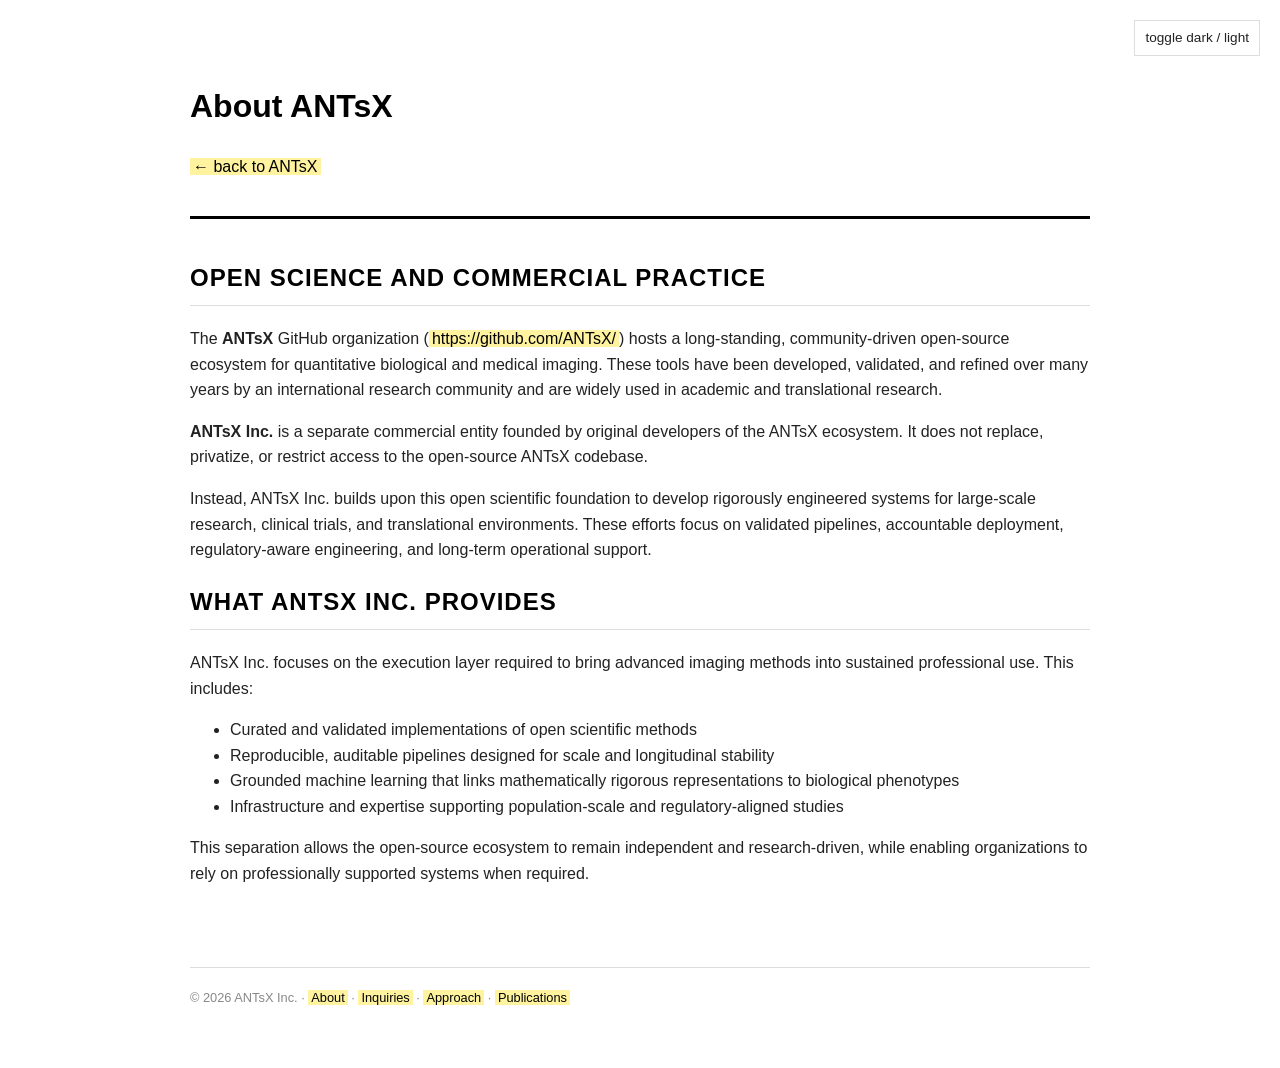
==== about.html @ 1bbc884a "BUG: toggling dark light is now persistent  footer is on all pages  publications are in order" ====
<!DOCTYPE html>
<html lang="en">
<head>
  <meta charset="UTF-8">
  <title>ANTsX | About</title>
  <link rel="stylesheet" href="css/style.css">
</head>

<body>

<script>
  if (localStorage.getItem('theme') === 'dark') {
    document.body.classList.add('dark');
  }
</script>

<div class="toggle" id="theme-toggle">
  toggle dark / light
</div>

<header>
  <h1>About ANTsX</h1>
  <p><a href="index.html">← back to ANTsX</a></p>
</header>

<section>
  <h2>Open Science and Commercial Practice</h2>

  <p>
    The <strong>ANTsX</strong> GitHub organization
    (<a href="https://github.com/ANTsX/" target="_blank" rel="noopener">https://github.com/ANTsX/</a>)
    hosts a long-standing, community-driven open-source ecosystem for quantitative biological and medical imaging.
    These tools have been developed, validated, and refined over many years by an international research community
    and are widely used in academic and translational research.
  </p>

  <p>
    <strong>ANTsX Inc.</strong> is a separate commercial entity founded by original developers of the ANTsX ecosystem.
    It does not replace, privatize, or restrict access to the open-source ANTsX codebase.
  </p>

  <p>
    Instead, ANTsX Inc. builds upon this open scientific foundation to develop rigorously engineered systems for
    large-scale research, clinical trials, and translational environments. These efforts focus on validated
    pipelines, accountable deployment, regulatory-aware engineering, and long-term operational support.
  </p>
</section>

<section>
  <h2>What ANTsX Inc. Provides</h2>

  <p>
    ANTsX Inc. focuses on the execution layer required to bring advanced imaging methods into sustained professional use.
    This includes:
  </p>

  <ul>
    <li>Curated and validated implementations of open scientific methods</li>
    <li>Reproducible, auditable pipelines designed for scale and longitudinal stability</li>
    <li>Grounded machine learning that links mathematically rigorous representations to biological phenotypes</li>
    <li>Infrastructure and expertise supporting population-scale and regulatory-aligned studies</li>
  </ul>

  <p>
    This separation allows the open-source ecosystem to remain independent and research-driven, while enabling
    organizations to rely on professionally supported systems when required.
  </p>
</section>

<footer>
  © 2026 ANTsX Inc. ·
  <a href="about.html">About</a> ·
  <a href="contact.html">Inquiries</a> ·
  <a href="long.html">Approach</a> ·
  <a href="publications.html">Publications</a>
</footer>

<script>
  document.addEventListener('DOMContentLoaded', () => {
    const themeBtn = document.getElementById('theme-toggle');
    if (themeBtn) {
      themeBtn.addEventListener('click', () => {
        document.body.classList.toggle('dark');
        const isDark = document.body.classList.contains('dark');
        localStorage.setItem('theme', isDark ? 'dark' : 'light');
      });
    }
  });
</script>

</body>
</html>
---- css/style.css ----
/* ---------- Theme Variables ---------- */

:root {
  --bg: #ffffff;
  --text: #222;
  --heading: #000;
  --link-bg: #fff3a0;  /* warm yellow highlight */
  --link-text: #000;   /* ink on yellow */
  --border: #ddd;
  --dim-text: #666;    /* For non-highlighted trigger text */
}

body.dark {
  --bg: #000000;
  --text: #e6e6e6;
  --heading: #ffffff;
  --link-bg: #3b1c5a;  /* deep purple highlight */
  --link-text: #f5e663; /* warm yellow ink */
  --border: #333;
  --dim-text: #aaa;
}

/* ---------- Base Layout ---------- */

body {
  font-family: "Helvetica Neue", Helvetica, Arial, sans-serif;
  background: var(--bg);
  color: var(--text);
  max-width: 900px;
  margin: 0 auto;
  padding: 60px 20px;
  line-height: 1.6;
  transition: background 0.3s, color 0.3s;
}

h1, h2 {
  color: var(--heading);
}

h2 {
  text-transform: uppercase;
  letter-spacing: 1px;
  border-bottom: 1px solid var(--border);
  padding-bottom: 8px;
}

header {
  border-bottom: 3px solid var(--heading);
  padding-bottom: 20px;
  margin-bottom: 40px;
}

footer {
  border-top: 1px solid var(--border);
  margin-top: 80px;
  padding-top: 20px;
  font-size: 0.8rem;
  color: #888;
}

/* ---------- Links ---------- */

a {
  color: var(--link-text);
  background: var(--link-bg);
  padding: 0 3px;
  text-decoration: none;
  cursor: pointer;
}

a:hover {
  opacity: 0.85;
}

/* ---------- Utility ---------- */

.toggle {
  position: fixed;
  top: 20px;
  right: 20px;
  font-size: 0.85rem;
  cursor: pointer;
  border: 1px solid var(--border);
  padding: 6px 10px;
  background: var(--bg);
  color: var(--text);
  z-index: 100;
}

/* ---------- Interactive Manifesto (Index Page) ---------- */

.manifesto-container {
  max-width: 800px;
  margin-top: 40px;
}

.thought-block {
  margin-bottom: 2.5rem;
  border-left: 3px solid transparent;
  padding-left: 0;
  transition: border-left-color 0.3s, padding-left 0.3s;
}

.thought-block.active {
  border-left-color: var(--heading);
  padding-left: 20px;
}

/* The clickable main sentence */
.sentence-trigger {
  font-size: 1.5rem;
  font-weight: 300; /* Light Helvetica weight */
  cursor: pointer;
  line-height: 1.4;
  color: var(--text);
}

.sentence-trigger:hover {
  color: var(--heading);
}

/* The specific highlighted link within the sentence */
.sentence-trigger a {
  position: relative;
  z-index: 10;
  font-weight: 400; /* Slightly bolder than the sentence text */
  background: var(--link-bg); /* Ensure it keeps your yellow/purple highlight */
}

/* The [+] icon */
.toggle-icon {
  font-size: 0.9rem;
  color: var(--dim-text);
  margin-left: 10px;
  vertical-align: middle;
  opacity: 0.5;
  font-family: monospace;
}

/* The hidden detailed paragraph */
.expansion-content {
  max-height: 0;
  overflow: hidden;
  opacity: 0;
  transition: max-height 0.5s cubic-bezier(0.25, 1, 0.5, 1), opacity 0.5s, margin-top 0.3s;
  font-size: 1rem;
  color: var(--text);
  line-height: 1.6;
}

.thought-block.active .expansion-content {
  max-height: 500px; /* High enough to fit content */
  opacity: 1;
  margin-top: 1.5rem;
}

.deep-link {
  margin-top: 1rem;
  font-size: 0.9rem;
  font-weight: bold;
}
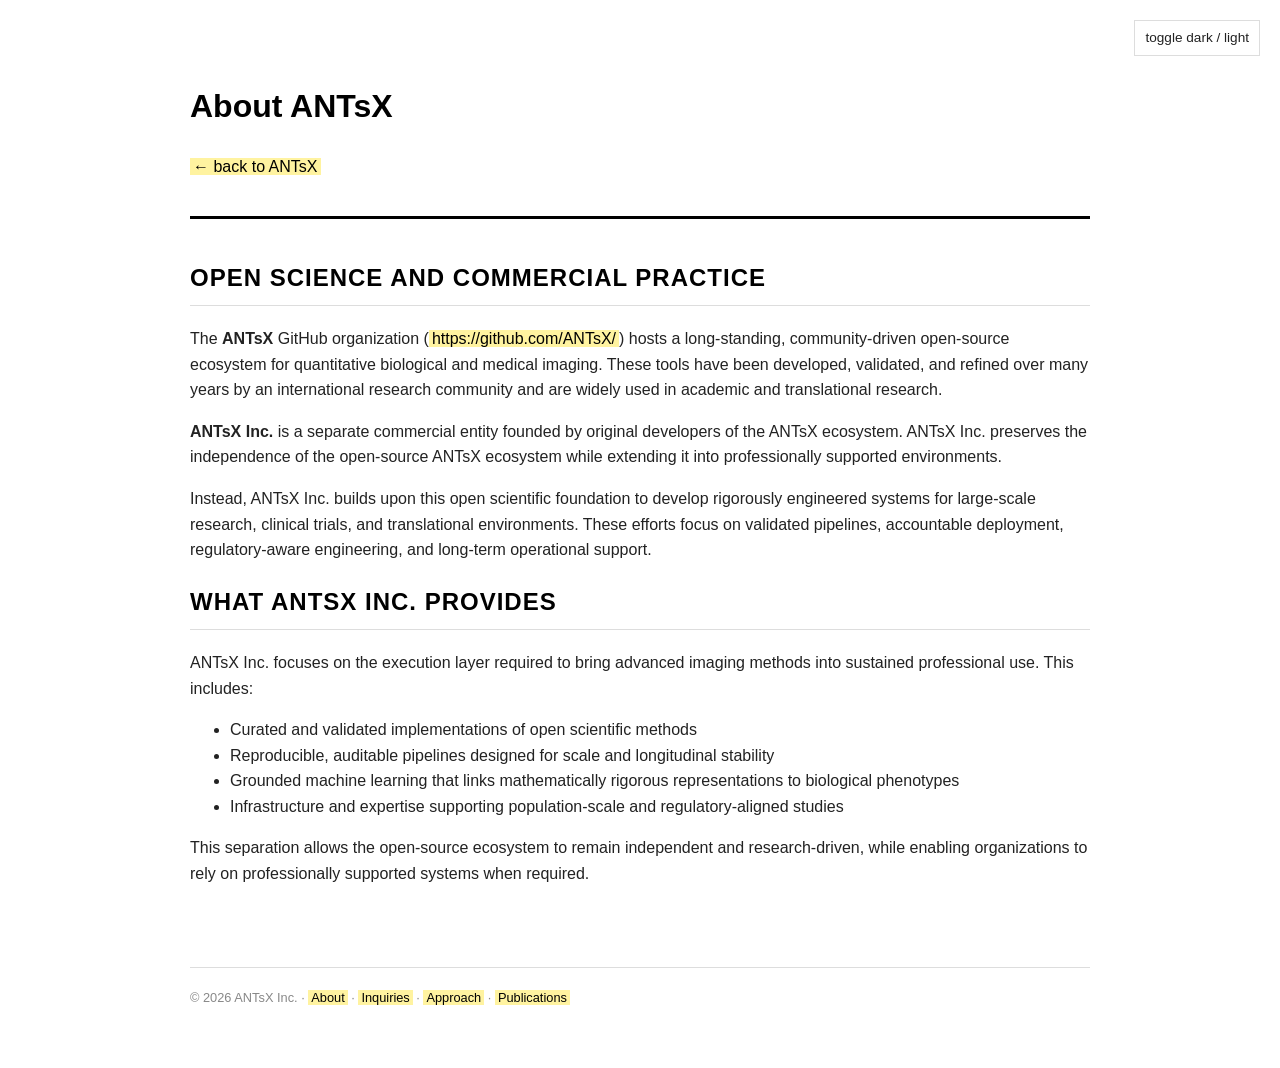
==== commit f0f817fc: "WIP: messaging refactoring" ====
--- a/about.html
+++ b/about.html
@@ -36,7 +36,7 @@
 
   <p>
     <strong>ANTsX Inc.</strong> is a separate commercial entity founded by original developers of the ANTsX ecosystem.
-    It does not replace, privatize, or restrict access to the open-source ANTsX codebase.
+    ANTsX Inc. preserves the independence of the open-source ANTsX ecosystem while extending it into professionally supported environments.
   </p>
 
   <p>
--- a/css/style.css
+++ b/css/style.css
@@ -158,4 +158,52 @@
   margin-top: 1rem;
   font-size: 0.9rem;
   font-weight: bold;
-}+}
+
+
+/* ---------- Citation Tooltips ---------- */
+
+.cite {
+  position: relative;
+  cursor: help;
+  font-weight: bold;
+}
+
+.cite::after {
+  content: attr(data-title);
+  position: absolute;
+  bottom: 130%;
+  left: 50%;
+  transform: translateX(-50%);
+  white-space: nowrap;
+
+  background: var(--heading);
+  color: var(--bg);
+  padding: 6px 10px;
+  font-size: 0.75rem;
+  border-radius: 4px;
+
+  opacity: 0;
+  pointer-events: none;
+  transition: opacity 0.2s ease;
+  z-index: 1000;
+}
+
+.cite::before {
+  content: "";
+  position: absolute;
+  bottom: 120%;
+  left: 50%;
+  transform: translateX(-50%);
+  border-width: 6px;
+  border-style: solid;
+  border-color: var(--heading) transparent transparent transparent;
+
+  opacity: 0;
+  transition: opacity 0.2s ease;
+}
+
+.cite:hover::after,
+.cite:hover::before {
+  opacity: 1;
+}
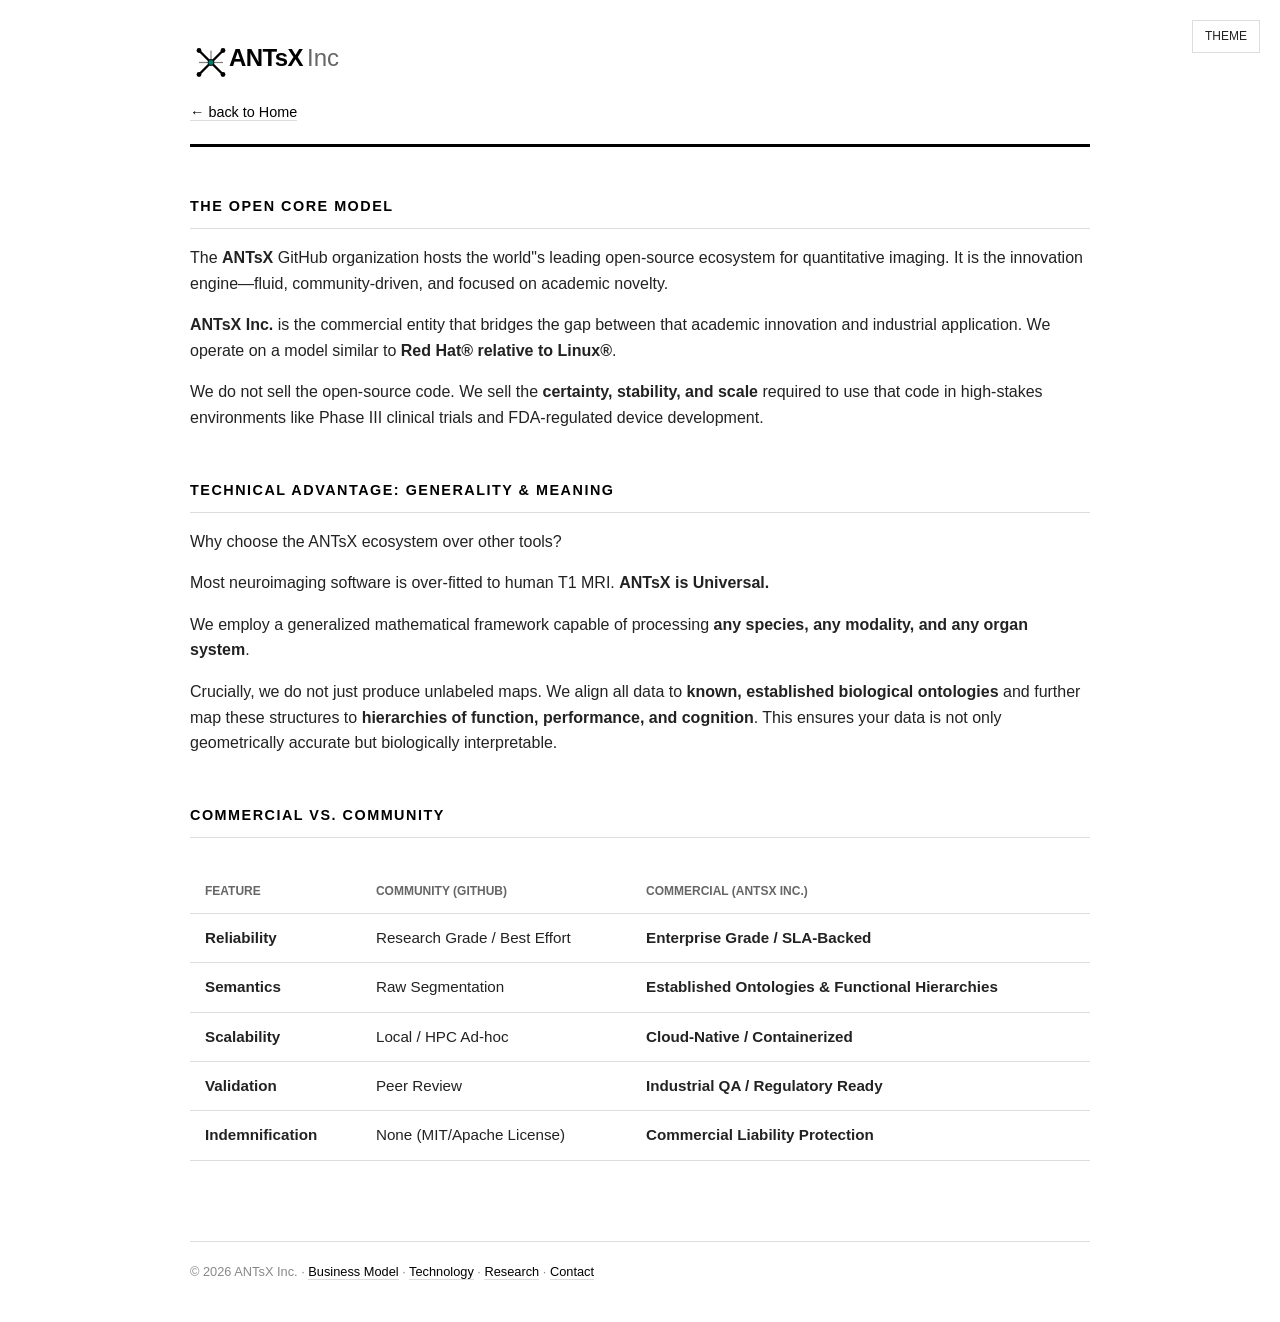
==== commit c7179185: "WIP: new pitch" ====
--- a/about.html
+++ b/about.html
@@ -1,91 +1,134 @@
 <!DOCTYPE html>
 <html lang="en">
 <head>
-  <meta charset="UTF-8">
-  <title>ANTsX | About</title>
-  <link rel="stylesheet" href="css/style.css">
+ <meta charset="UTF-8">
+ <title>ANTsX | Business Model</title>
+ <link rel="stylesheet" href="css/style.css">
 </head>
 
 <body>
 
 <script>
-  if (localStorage.getItem('theme') === 'dark') {
-    document.body.classList.add('dark');
-  }
+ if (localStorage.getItem("theme") === "dark") {
+  document.body.classList.add("dark");
+ }
 </script>
 
 <div class="toggle" id="theme-toggle">
-  toggle dark / light
+ theme
 </div>
 
 <header>
-  <h1>About ANTsX</h1>
-  <p><a href="index.html">← back to ANTsX</a></p>
+ <div class="logo-container" style="width: 150px;">
+  <img id="logo-img" src="images/logo_light.svg" alt="ANTsX Inc." />
+ </div>
+ <p><a href="index.html">← back to Home</a></p>
 </header>
 
 <section>
-  <h2>Open Science and Commercial Practice</h2>
+ <h2>The Open Core Model</h2>
 
-  <p>
-    The <strong>ANTsX</strong> GitHub organization
-    (<a href="https://github.com/ANTsX/" target="_blank" rel="noopener">https://github.com/ANTsX/</a>)
-    hosts a long-standing, community-driven open-source ecosystem for quantitative biological and medical imaging.
-    These tools have been developed, validated, and refined over many years by an international research community
-    and are widely used in academic and translational research.
-  </p>
+ <p>
+  The <strong>ANTsX</strong> GitHub organization hosts the world"s leading open-source ecosystem for quantitative imaging. It is the innovation engine—fluid, community-driven, and focused on academic novelty.
+ </p>
 
-  <p>
-    <strong>ANTsX Inc.</strong> is a separate commercial entity founded by original developers of the ANTsX ecosystem.
-    ANTsX Inc. preserves the independence of the open-source ANTsX ecosystem while extending it into professionally supported environments.
-  </p>
+ <p>
+  <strong>ANTsX Inc.</strong> is the commercial entity that bridges the gap between that academic innovation and industrial application. We operate on a model similar to <strong>Red Hat® relative to Linux®</strong>.
+ </p>
 
-  <p>
-    Instead, ANTsX Inc. builds upon this open scientific foundation to develop rigorously engineered systems for
-    large-scale research, clinical trials, and translational environments. These efforts focus on validated
-    pipelines, accountable deployment, regulatory-aware engineering, and long-term operational support.
-  </p>
+ <p>
+  We do not sell the open-source code. We sell the <strong>certainty, stability, and scale</strong> required to use that code in high-stakes environments like Phase III clinical trials and FDA-regulated device development.
+ </p>
 </section>
 
 <section>
-  <h2>What ANTsX Inc. Provides</h2>
+ <h2>Technical Advantage: Generality & Meaning</h2>
+ <p>
+  Why choose the ANTsX ecosystem over other tools?
+ </p>
+ <p>
+  Most neuroimaging software is over-fitted to human T1 MRI. <strong>ANTsX is Universal.</strong>
+ </p>
+ <p>
+  We employ a generalized mathematical framework capable of processing <strong>any species, any modality, and any organ system</strong>. 
+ </p>
+ <p>
+  Crucially, we do not just produce unlabeled maps. We align all data to <strong>known, established biological ontologies</strong> and further map these structures to <strong>hierarchies of function, performance, and cognition</strong>. This ensures your data is not only geometrically accurate but biologically interpretable.
+ </p>
+</section>
 
-  <p>
-    ANTsX Inc. focuses on the execution layer required to bring advanced imaging methods into sustained professional use.
-    This includes:
-  </p>
-
-  <ul>
-    <li>Curated and validated implementations of open scientific methods</li>
-    <li>Reproducible, auditable pipelines designed for scale and longitudinal stability</li>
-    <li>Grounded machine learning that links mathematically rigorous representations to biological phenotypes</li>
-    <li>Infrastructure and expertise supporting population-scale and regulatory-aligned studies</li>
-  </ul>
-
-  <p>
-    This separation allows the open-source ecosystem to remain independent and research-driven, while enabling
-    organizations to rely on professionally supported systems when required.
-  </p>
+<section>
+ <h2>Commercial vs. Community</h2>
+ <table class="comparison-table">
+  <thead>
+   <tr>
+    <th>Feature</th>
+    <th>Community (GitHub)</th>
+    <th>Commercial (ANTsX Inc.)</th>
+   </tr>
+  </thead>
+  <tbody>
+   <tr>
+    <td><strong>Reliability</strong></td>
+    <td>Research Grade / Best Effort</td>
+    <td><strong>Enterprise Grade / SLA-Backed</strong></td>
+   </tr>
+   <tr>
+    <td><strong>Semantics</strong></td>
+    <td>Raw Segmentation</td>
+    <td><strong>Established Ontologies & Functional Hierarchies</strong></td>
+   </tr>
+   <tr>
+    <td><strong>Scalability</strong></td>
+    <td>Local / HPC Ad-hoc</td>
+    <td><strong>Cloud-Native / Containerized</strong></td>
+   </tr>
+   <tr>
+    <td><strong>Validation</strong></td>
+    <td>Peer Review</td>
+    <td><strong>Industrial QA / Regulatory Ready</strong></td>
+   </tr>
+   <tr>
+    <td><strong>Indemnification</strong></td>
+    <td>None (MIT/Apache License)</td>
+    <td><strong>Commercial Liability Protection</strong></td>
+   </tr>
+  </tbody>
+ </table>
 </section>
 
 <footer>
-  © 2026 ANTsX Inc. ·
-  <a href="about.html">About</a> ·
-  <a href="contact.html">Inquiries</a> ·
-  <a href="long.html">Approach</a> ·
-  <a href="publications.html">Publications</a>
+ © 2026 ANTsX Inc. ·
+ <a href="about.html">Business Model</a> ·
+ <a href="long.html">Technology</a> ·
+ <a href="publications.html">Research</a> ·
+ <a href="contact.html">Contact</a>
 </footer>
 
 <script>
-  document.addEventListener('DOMContentLoaded', () => {
-    const themeBtn = document.getElementById('theme-toggle');
-    if (themeBtn) {
-      themeBtn.addEventListener('click', () => {
-        document.body.classList.toggle('dark');
-        const isDark = document.body.classList.contains('dark');
-        localStorage.setItem('theme', isDark ? 'dark' : 'light');
-      });
-    }
-  });
+ document.addEventListener("DOMContentLoaded", () => {
+  const themeBtn = document.getElementById("theme-toggle");
+  const logoImg = document.getElementById("logo-img");
+
+  const updateLogo = (isDark) => {
+   if (logoImg) {
+    logoImg.src = isDark ? "images/logo_dark.svg" : "images/logo_light.svg";
+   }
+  };
+
+  if (document.body.classList.contains("dark")) {
+   updateLogo(true);
+  }
+
+  if (themeBtn) {
+   themeBtn.addEventListener("click", () => {
+    document.body.classList.toggle("dark");
+    const isDark = document.body.classList.contains("dark");
+    localStorage.setItem("theme", isDark ? "dark" : "light");
+    updateLogo(isDark);
+   });
+  }
+ });
 </script>
 
 </body>
--- a/css/style.css
+++ b/css/style.css
@@ -4,18 +4,18 @@
   --bg: #ffffff;
   --text: #222;
   --heading: #000;
-  --link-bg: #fff3a0;  /* warm yellow highlight */
-  --link-text: #000;   /* ink on yellow */
+  --link-bg: #fff3a0; /* warm yellow highlight */
+  --link-text: #000; /* ink on yellow */
   --border: #ddd;
-  --dim-text: #666;    /* For non-highlighted trigger text */
+  --dim-text: #666;  /* For non-highlighted trigger text */
 }
 
 body.dark {
-  --bg: #000000;
+  --bg: #0b0b0b;
   --text: #e6e6e6;
   --heading: #ffffff;
-  --link-bg: #3b1c5a;  /* deep purple highlight */
-  --link-text: #f5e663; /* warm yellow ink */
+  --link-bg: #4a2875; /* deep purple highlight */
+  --link-text: #fff; 
   --border: #333;
   --dim-text: #aaa;
 }
@@ -28,26 +28,50 @@
   color: var(--text);
   max-width: 900px;
   margin: 0 auto;
-  padding: 60px 20px;
+  padding: 40px 20px;
   line-height: 1.6;
   transition: background 0.3s, color 0.3s;
 }
 
-h1, h2 {
+h1, h2, h3 {
   color: var(--heading);
 }
 
 h2 {
   text-transform: uppercase;
-  letter-spacing: 1px;
+  font-size: 0.9rem;
+  letter-spacing: 1.5px;
   border-bottom: 1px solid var(--border);
-  padding-bottom: 8px;
-}
+  padding-bottom: 10px;
+  margin-top: 3rem;
+}
+
+/* ---------- Header & Logo ---------- */
 
 header {
   border-bottom: 3px solid var(--heading);
   padding-bottom: 20px;
   margin-bottom: 40px;
+  display: flex;
+  flex-direction: column;
+  align-items: flex-start;
+}
+
+.logo-container {
+  width: 200px;
+  margin-bottom: 1rem;
+}
+
+.logo-container img {
+  width: 100%;
+  height: auto;
+  display: block;
+}
+
+header p {
+  margin: 0;
+  font-size: 0.9rem;
+  color: var(--text);
 }
 
 footer {
@@ -61,15 +85,16 @@
 /* ---------- Links ---------- */
 
 a {
+  color: var(--heading);
+  text-decoration: none;
+  border-bottom: 1px solid var(--border);
+  transition: background 0.2s;
+}
+
+a:hover {
+  background: var(--link-bg);
   color: var(--link-text);
-  background: var(--link-bg);
-  padding: 0 3px;
-  text-decoration: none;
-  cursor: pointer;
-}
-
-a:hover {
-  opacity: 0.85;
+  border-bottom: none;
 }
 
 /* ---------- Utility ---------- */
@@ -78,10 +103,11 @@
   position: fixed;
   top: 20px;
   right: 20px;
-  font-size: 0.85rem;
+  font-size: 0.75rem;
+  text-transform: uppercase;
   cursor: pointer;
   border: 1px solid var(--border);
-  padding: 6px 10px;
+  padding: 6px 12px;
   background: var(--bg);
   color: var(--text);
   z-index: 100;
@@ -97,39 +123,33 @@
 .thought-block {
   margin-bottom: 2.5rem;
   border-left: 3px solid transparent;
-  padding-left: 0;
-  transition: border-left-color 0.3s, padding-left 0.3s;
+  padding-left: 15px;
+  transition: border-left-color 0.3s;
+}
+
+.thought-block:hover {
+  border-left-color: var(--border);
 }
 
 .thought-block.active {
   border-left-color: var(--heading);
-  padding-left: 20px;
-}
-
-/* The clickable main sentence */
+}
+
 .sentence-trigger {
-  font-size: 1.5rem;
-  font-weight: 300; /* Light Helvetica weight */
+  font-size: 1.6rem;
+  font-weight: 300; 
   cursor: pointer;
-  line-height: 1.4;
-  color: var(--text);
-}
-
-.sentence-trigger:hover {
-  color: var(--heading);
-}
-
-/* The specific highlighted link within the sentence */
-.sentence-trigger a {
-  position: relative;
-  z-index: 10;
-  font-weight: 400; /* Slightly bolder than the sentence text */
-  background: var(--link-bg); /* Ensure it keeps your yellow/purple highlight */
-}
-
-/* The [+] icon */
+  line-height: 1.3;
+  color: var(--text);
+}
+
+.sentence-trigger strong {
+  font-weight: 600;
+  border-bottom: 2px solid var(--link-bg);
+}
+
 .toggle-icon {
-  font-size: 0.9rem;
+  font-size: 1rem;
   color: var(--dim-text);
   margin-left: 10px;
   vertical-align: middle;
@@ -137,19 +157,18 @@
   font-family: monospace;
 }
 
-/* The hidden detailed paragraph */
 .expansion-content {
   max-height: 0;
   overflow: hidden;
   opacity: 0;
-  transition: max-height 0.5s cubic-bezier(0.25, 1, 0.5, 1), opacity 0.5s, margin-top 0.3s;
-  font-size: 1rem;
-  color: var(--text);
-  line-height: 1.6;
+  transition: all 0.4s ease;
+  font-size: 1.05rem;
+  color: var(--text);
+  line-height: 1.7;
 }
 
 .thought-block.active .expansion-content {
-  max-height: 500px; /* High enough to fit content */
+  max-height: 600px; 
   opacity: 1;
   margin-top: 1.5rem;
 }
@@ -158,52 +177,27 @@
   margin-top: 1rem;
   font-size: 0.9rem;
   font-weight: bold;
-}
-
-
-/* ---------- Citation Tooltips ---------- */
-
-.cite {
-  position: relative;
-  cursor: help;
-  font-weight: bold;
-}
-
-.cite::after {
-  content: attr(data-title);
-  position: absolute;
-  bottom: 130%;
-  left: 50%;
-  transform: translateX(-50%);
-  white-space: nowrap;
-
-  background: var(--heading);
-  color: var(--bg);
-  padding: 6px 10px;
+  text-transform: uppercase;
+  letter-spacing: 0.5px;
+}
+
+/* ---------- Comparison Table (About Page) ---------- */
+
+.comparison-table {
+  width: 100%;
+  border-collapse: collapse;
+  margin: 2rem 0;
+  font-size: 0.95rem;
+}
+
+.comparison-table th, .comparison-table td {
+  border-bottom: 1px solid var(--border);
+  padding: 12px 15px;
+  text-align: left;
+}
+
+.comparison-table th {
+  text-transform: uppercase;
   font-size: 0.75rem;
-  border-radius: 4px;
-
-  opacity: 0;
-  pointer-events: none;
-  transition: opacity 0.2s ease;
-  z-index: 1000;
-}
-
-.cite::before {
-  content: "";
-  position: absolute;
-  bottom: 120%;
-  left: 50%;
-  transform: translateX(-50%);
-  border-width: 6px;
-  border-style: solid;
-  border-color: var(--heading) transparent transparent transparent;
-
-  opacity: 0;
-  transition: opacity 0.2s ease;
-}
-
-.cite:hover::after,
-.cite:hover::before {
-  opacity: 1;
-}
+  color: var(--dim-text);
+}
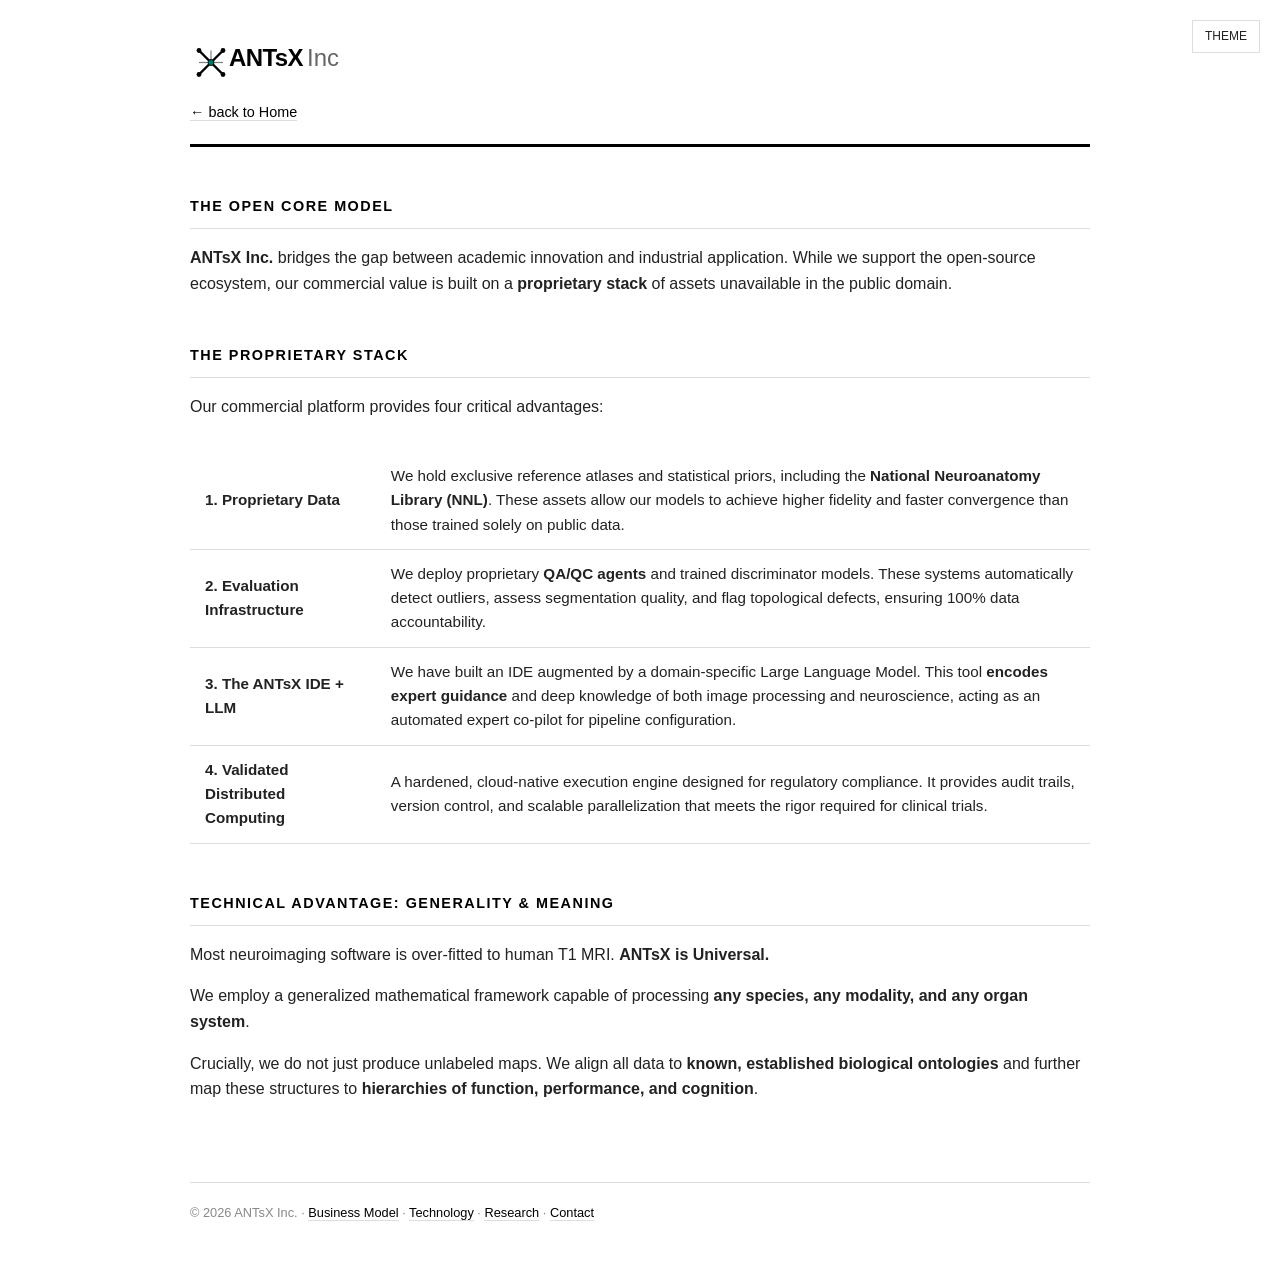
==== commit 978f3df8: "WIP: update messaging again" ====
--- a/about.html
+++ b/about.html
@@ -2,7 +2,7 @@
 <html lang="en">
 <head>
  <meta charset="UTF-8">
- <title>ANTsX | Business Model</title>
+ <title>ANTsX | Commercial Assets</title>
  <link rel="stylesheet" href="css/style.css">
 </head>
 
@@ -27,25 +27,47 @@
 
 <section>
  <h2>The Open Core Model</h2>
+ <p>
+  <strong>ANTsX Inc.</strong> bridges the gap between academic innovation and industrial application. While we support the open-source ecosystem, our commercial value is built on a <strong>proprietary stack</strong> of assets unavailable in the public domain.
+ </p>
+</section>
 
- <p>
-  The <strong>ANTsX</strong> GitHub organization hosts the world"s leading open-source ecosystem for quantitative imaging. It is the innovation engine—fluid, community-driven, and focused on academic novelty.
- </p>
+<section id="moat">
+ <h2>The Proprietary Stack</h2>
+ <p>Our commercial platform provides four critical advantages:</p>
 
- <p>
-  <strong>ANTsX Inc.</strong> is the commercial entity that bridges the gap between that academic innovation and industrial application. We operate on a model similar to <strong>Red Hat® relative to Linux®</strong>.
- </p>
-
- <p>
-  We do not sell the open-source code. We sell the <strong>certainty, stability, and scale</strong> required to use that code in high-stakes environments like Phase III clinical trials and FDA-regulated device development.
- </p>
+ <table class="comparison-table">
+  <tbody>
+   <tr>
+    <td><strong>1. Proprietary Data</strong></td>
+    <td>
+     We hold exclusive reference atlases and statistical priors, including the <strong>National Neuroanatomy Library (NNL)</strong>. These assets allow our models to achieve higher fidelity and faster convergence than those trained solely on public data.
+    </td>
+   </tr>
+   <tr>
+    <td><strong>2. Evaluation Infrastructure</strong></td>
+    <td>
+     We deploy proprietary <strong>QA/QC agents</strong> and trained discriminator models. These systems automatically detect outliers, assess segmentation quality, and flag topological defects, ensuring 100% data accountability.
+    </td>
+   </tr>
+   <tr>
+    <td><strong>3. The ANTsX IDE + LLM</strong></td>
+    <td>
+     We have built an IDE augmented by a domain-specific Large Language Model. This tool <strong>encodes expert guidance</strong> and deep knowledge of both image processing and neuroscience, acting as an automated expert co-pilot for pipeline configuration.
+    </td>
+   </tr>
+   <tr>
+    <td><strong>4. Validated Distributed Computing</strong></td>
+    <td>
+     A hardened, cloud-native execution engine designed for regulatory compliance. It provides audit trails, version control, and scalable parallelization that meets the rigor required for clinical trials.
+    </td>
+   </tr>
+  </tbody>
+ </table>
 </section>
 
 <section>
  <h2>Technical Advantage: Generality & Meaning</h2>
- <p>
-  Why choose the ANTsX ecosystem over other tools?
- </p>
  <p>
   Most neuroimaging software is over-fitted to human T1 MRI. <strong>ANTsX is Universal.</strong>
  </p>
@@ -53,48 +75,8 @@
   We employ a generalized mathematical framework capable of processing <strong>any species, any modality, and any organ system</strong>. 
  </p>
  <p>
-  Crucially, we do not just produce unlabeled maps. We align all data to <strong>known, established biological ontologies</strong> and further map these structures to <strong>hierarchies of function, performance, and cognition</strong>. This ensures your data is not only geometrically accurate but biologically interpretable.
+  Crucially, we do not just produce unlabeled maps. We align all data to <strong>known, established biological ontologies</strong> and further map these structures to <strong>hierarchies of function, performance, and cognition</strong>.
  </p>
-</section>
-
-<section>
- <h2>Commercial vs. Community</h2>
- <table class="comparison-table">
-  <thead>
-   <tr>
-    <th>Feature</th>
-    <th>Community (GitHub)</th>
-    <th>Commercial (ANTsX Inc.)</th>
-   </tr>
-  </thead>
-  <tbody>
-   <tr>
-    <td><strong>Reliability</strong></td>
-    <td>Research Grade / Best Effort</td>
-    <td><strong>Enterprise Grade / SLA-Backed</strong></td>
-   </tr>
-   <tr>
-    <td><strong>Semantics</strong></td>
-    <td>Raw Segmentation</td>
-    <td><strong>Established Ontologies & Functional Hierarchies</strong></td>
-   </tr>
-   <tr>
-    <td><strong>Scalability</strong></td>
-    <td>Local / HPC Ad-hoc</td>
-    <td><strong>Cloud-Native / Containerized</strong></td>
-   </tr>
-   <tr>
-    <td><strong>Validation</strong></td>
-    <td>Peer Review</td>
-    <td><strong>Industrial QA / Regulatory Ready</strong></td>
-   </tr>
-   <tr>
-    <td><strong>Indemnification</strong></td>
-    <td>None (MIT/Apache License)</td>
-    <td><strong>Commercial Liability Protection</strong></td>
-   </tr>
-  </tbody>
- </table>
 </section>
 
 <footer>
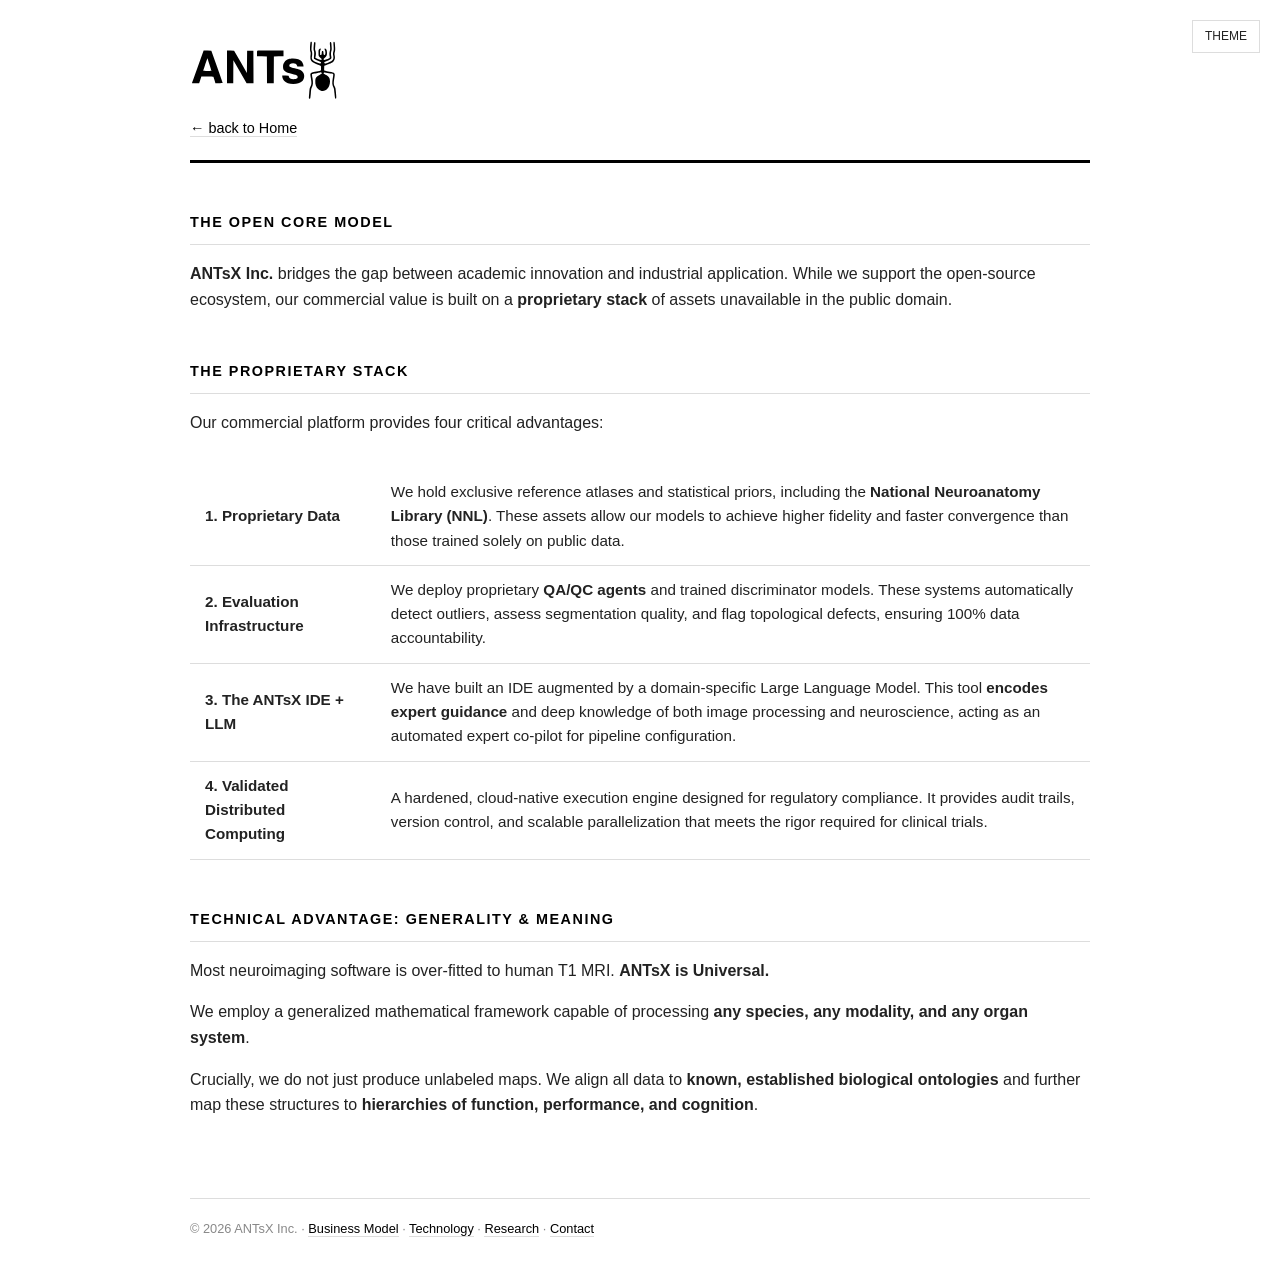
==== commit 451bd18f: "ENH: logo unification" ====
--- a/about.html
+++ b/about.html
@@ -20,7 +20,7 @@
 
 <header>
  <div class="logo-container" style="width: 150px;">
-  <img id="logo-img" src="images/logo_light.svg" alt="ANTsX Inc." />
+  <img id="logo-img" alt="ANTsX Inc." />
  </div>
  <p><a href="index.html">← back to Home</a></p>
 </header>
@@ -87,27 +87,21 @@
  <a href="contact.html">Contact</a>
 </footer>
 
+<!-- Import Central Branding Logic -->
+<script src="js/branding.js"></script>
+
 <script>
  document.addEventListener("DOMContentLoaded", () => {
   const themeBtn = document.getElementById("theme-toggle");
-  const logoImg = document.getElementById("logo-img");
 
-  const updateLogo = (isDark) => {
-   if (logoImg) {
-    logoImg.src = isDark ? "images/logo_dark.svg" : "images/logo_light.svg";
-   }
-  };
-
-  if (document.body.classList.contains("dark")) {
-   updateLogo(true);
-  }
+  applyANTsXBranding();
 
   if (themeBtn) {
    themeBtn.addEventListener("click", () => {
     document.body.classList.toggle("dark");
     const isDark = document.body.classList.contains("dark");
     localStorage.setItem("theme", isDark ? "dark" : "light");
-    updateLogo(isDark);
+    applyANTsXBranding();
    });
   }
  });
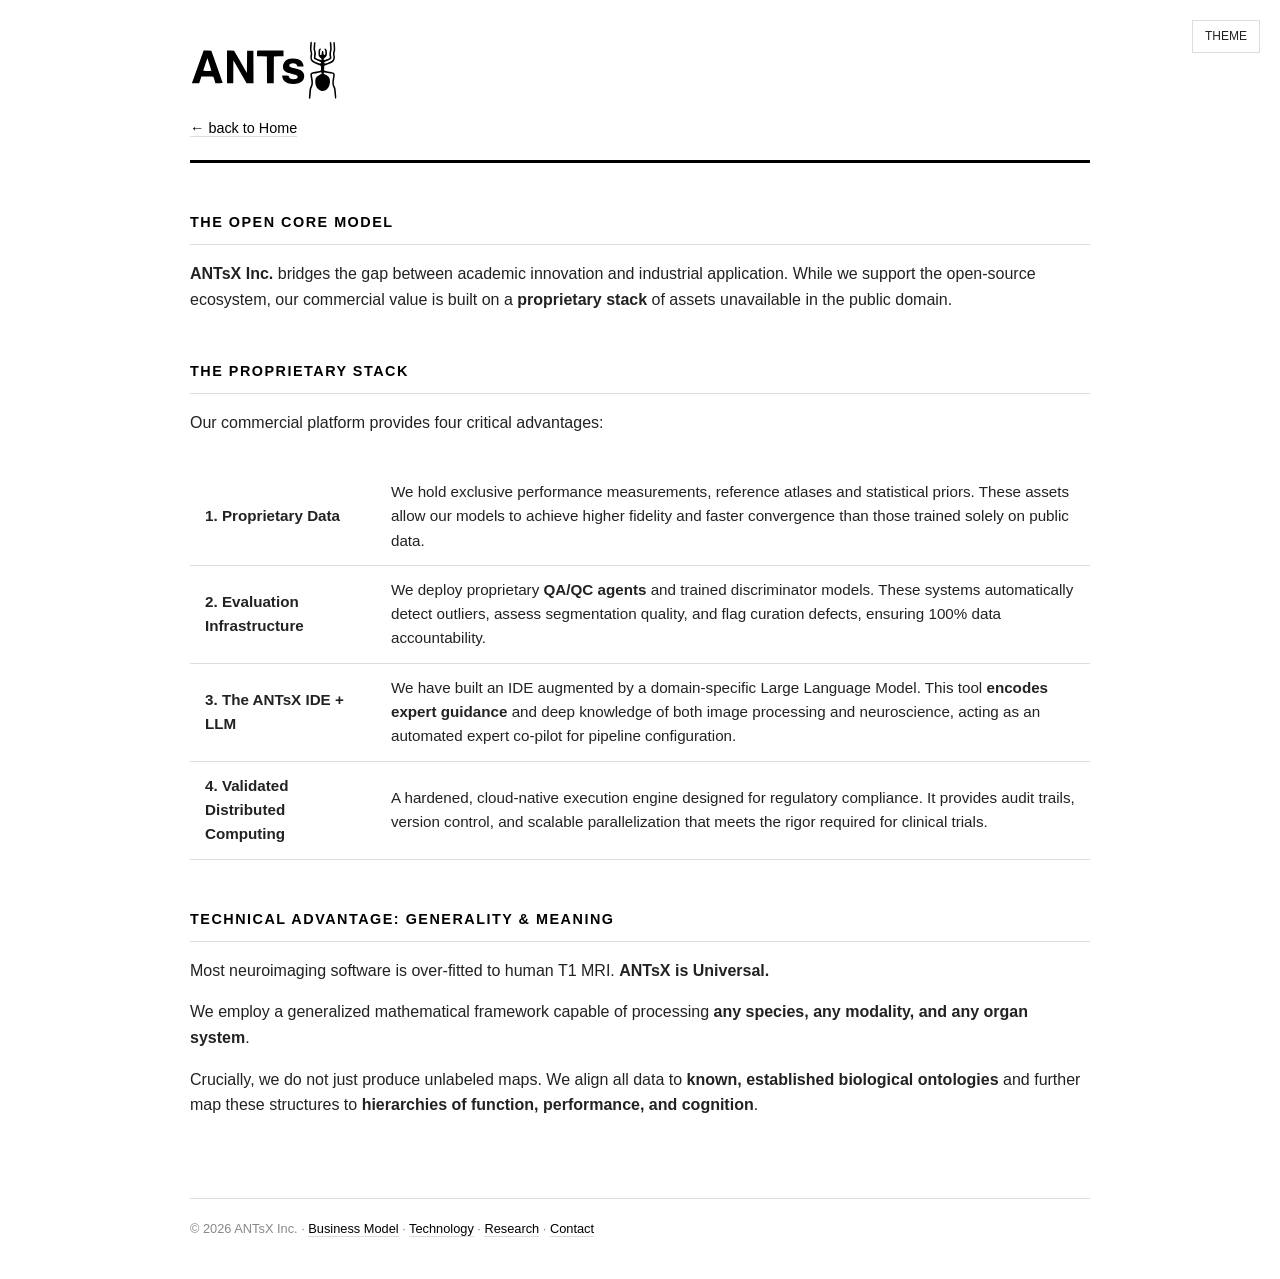
==== commit d021c256: "DOC: NNL error" ====
--- a/about.html
+++ b/about.html
@@ -41,13 +41,13 @@
    <tr>
     <td><strong>1. Proprietary Data</strong></td>
     <td>
-     We hold exclusive reference atlases and statistical priors, including the <strong>National Neuroanatomy Library (NNL)</strong>. These assets allow our models to achieve higher fidelity and faster convergence than those trained solely on public data.
+     We hold exclusive performance measurements, reference atlases and statistical priors. These assets allow our models to achieve higher fidelity and faster convergence than those trained solely on public data.
     </td>
    </tr>
    <tr>
     <td><strong>2. Evaluation Infrastructure</strong></td>
     <td>
-     We deploy proprietary <strong>QA/QC agents</strong> and trained discriminator models. These systems automatically detect outliers, assess segmentation quality, and flag topological defects, ensuring 100% data accountability.
+     We deploy proprietary <strong>QA/QC agents</strong> and trained discriminator models. These systems automatically detect outliers, assess segmentation quality, and flag curation defects, ensuring 100% data accountability.
     </td>
    </tr>
    <tr>
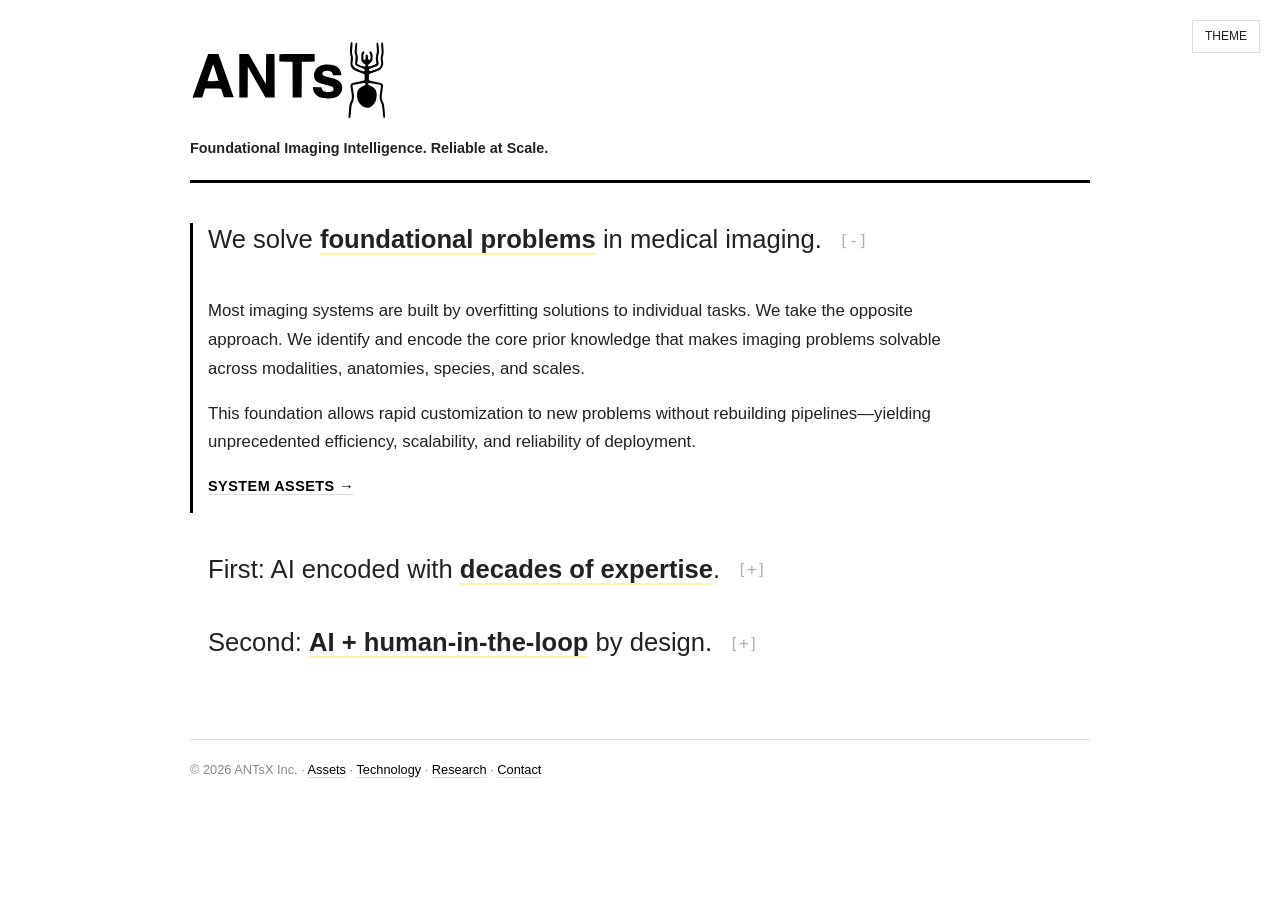
==== commit 3cc16312: "ENH: messaging" ====
--- a/about.html
+++ b/about.html
@@ -1,110 +1,126 @@
 <!DOCTYPE html>
 <html lang="en">
 <head>
- <meta charset="UTF-8">
- <title>ANTsX | Commercial Assets</title>
- <link rel="stylesheet" href="css/style.css">
+  <meta charset="UTF-8">
+  <title>ANTsX Inc. | Principled Imaging Intelligence</title>
+  <link rel="stylesheet" href="css/style.css">
 </head>
 
 <body>
 
 <script>
- if (localStorage.getItem("theme") === "dark") {
-  document.body.classList.add("dark");
- }
+  if (localStorage.getItem("theme") === "dark") {
+    document.body.classList.add("dark");
+  }
 </script>
 
 <div class="toggle" id="theme-toggle">
- theme
+  theme
 </div>
 
 <header>
- <div class="logo-container" style="width: 150px;">
-  <img id="logo-img" alt="ANTsX Inc." />
- </div>
- <p><a href="index.html">← back to Home</a></p>
+  <div class="logo-container">
+    <img id="logo-img" alt="ANTsX Inc." />
+  </div>
+  <p><strong>Foundational Imaging Intelligence. Reliable at Scale.</strong></p>
 </header>
 
-<section>
- <h2>The Open Core Model</h2>
- <p>
-  <strong>ANTsX Inc.</strong> bridges the gap between academic innovation and industrial application. While we support the open-source ecosystem, our commercial value is built on a <strong>proprietary stack</strong> of assets unavailable in the public domain.
- </p>
-</section>
+<main class="manifesto-container">
 
-<section id="moat">
- <h2>The Proprietary Stack</h2>
- <p>Our commercial platform provides four critical advantages:</p>
+  <!-- 1. THE PROBLEM -->
+  <div class="thought-block active">
+    <div class="sentence-trigger">
+      We solve <strong>foundational problems</strong> in medical imaging.
+      <span class="toggle-icon">[-]</span>
+    </div>
+    <div class="expansion-content">
+      <p>
+        Most imaging systems are built by overfitting solutions to individual tasks. We take the opposite approach. We identify and encode the core prior knowledge that makes imaging problems solvable across modalities, anatomies, species, and scales.
+      </p>
+      <p>
+        This foundation allows rapid customization to new problems without rebuilding pipelines—yielding unprecedented efficiency, scalability, and reliability of deployment.
+      </p>
+      <p class="deep-link">
+        <a href="about.html">System Assets &rarr;</a>
+      </p>
+    </div>
+  </div>
 
- <table class="comparison-table">
-  <tbody>
-   <tr>
-    <td><strong>1. Proprietary Data</strong></td>
-    <td>
-     We hold exclusive performance measurements, reference atlases and statistical priors. These assets allow our models to achieve higher fidelity and faster convergence than those trained solely on public data.
-    </td>
-   </tr>
-   <tr>
-    <td><strong>2. Evaluation Infrastructure</strong></td>
-    <td>
-     We deploy proprietary <strong>QA/QC agents</strong> and trained discriminator models. These systems automatically detect outliers, assess segmentation quality, and flag curation defects, ensuring 100% data accountability.
-    </td>
-   </tr>
-   <tr>
-    <td><strong>3. The ANTsX IDE + LLM</strong></td>
-    <td>
-     We have built an IDE augmented by a domain-specific Large Language Model. This tool <strong>encodes expert guidance</strong> and deep knowledge of both image processing and neuroscience, acting as an automated expert co-pilot for pipeline configuration.
-    </td>
-   </tr>
-   <tr>
-    <td><strong>4. Validated Distributed Computing</strong></td>
-    <td>
-     A hardened, cloud-native execution engine designed for regulatory compliance. It provides audit trails, version control, and scalable parallelization that meets the rigor required for clinical trials.
-    </td>
-   </tr>
-  </tbody>
- </table>
-</section>
+  <!-- 2. FIRST STEP -->
+  <div class="thought-block">
+    <div class="sentence-trigger">
+      First: AI encoded with <strong>decades of expertise</strong>.
+      <span class="toggle-icon">[+]</span>
+    </div>
+    <div class="expansion-content">
+      <p>
+        Our systems are not trained in isolation. They are constructed using a proprietary AI-powered development environment that encodes decades of domain expertise in quantitative biomedical imaging.
+      </p>
+      <p>
+        This allows us to derive meaningful, stable quantitative metrics from 2D, 3D, and 4D imaging data with minimal manual re-engineering.
+      </p>
+      <p class="deep-link">
+        <a href="long.html#foundation">How the system is built &rarr;</a>
+      </p>
+    </div>
+  </div>
 
-<section>
- <h2>Technical Advantage: Generality & Meaning</h2>
- <p>
-  Most neuroimaging software is over-fitted to human T1 MRI. <strong>ANTsX is Universal.</strong>
- </p>
- <p>
-  We employ a generalized mathematical framework capable of processing <strong>any species, any modality, and any organ system</strong>. 
- </p>
- <p>
-  Crucially, we do not just produce unlabeled maps. We align all data to <strong>known, established biological ontologies</strong> and further map these structures to <strong>hierarchies of function, performance, and cognition</strong>.
- </p>
-</section>
+  <!-- 3. SECOND STEP -->
+  <div class="thought-block">
+    <div class="sentence-trigger">
+      Second: <strong>AI + human-in-the-loop</strong> by design.
+      <span class="toggle-icon">[+]</span>
+    </div>
+    <div class="expansion-content">
+      <p>
+        We maintain custom ground-truth data that generalizes across imaging modalities and species. This data powers an AI + human-in-the-loop engineering process that combines automation with expert validation.
+      </p>
+      <p>
+        The result is a system that scales without sacrificing interpretability, provenance, or trust.
+      </p>
+      <p class="deep-link">
+        <a href="long.html#qa">Quality & Validation &rarr;</a>
+      </p>
+    </div>
+  </div>
+
+</main>
 
 <footer>
- © 2026 ANTsX Inc. ·
- <a href="about.html">Business Model</a> ·
- <a href="long.html">Technology</a> ·
- <a href="publications.html">Research</a> ·
- <a href="contact.html">Contact</a>
+  © 2026 ANTsX Inc. ·
+  <a href="about.html">Assets</a> ·
+  <a href="long.html">Technology</a> ·
+  <a href="publications.html">Research</a> ·
+  <a href="contact.html">Contact</a>
 </footer>
 
-<!-- Import Central Branding Logic -->
 <script src="js/branding.js"></script>
 
 <script>
- document.addEventListener("DOMContentLoaded", () => {
+document.addEventListener("DOMContentLoaded", () => {
   const themeBtn = document.getElementById("theme-toggle");
 
   applyANTsXBranding();
 
   if (themeBtn) {
-   themeBtn.addEventListener("click", () => {
-    document.body.classList.toggle("dark");
-    const isDark = document.body.classList.contains("dark");
-    localStorage.setItem("theme", isDark ? "dark" : "light");
-    applyANTsXBranding();
-   });
+    themeBtn.addEventListener("click", () => {
+      document.body.classList.toggle("dark");
+      const isDark = document.body.classList.contains("dark");
+      localStorage.setItem("theme", isDark ? "dark" : "light");
+      applyANTsXBranding();
+    });
   }
- });
+
+  const blocks = document.querySelectorAll(".thought-block");
+  blocks.forEach(block => {
+    block.addEventListener("click", function(e) {
+      if (e.target.tagName === "A") return;
+      this.classList.toggle("active");
+      const icon = this.querySelector(".toggle-icon");
+      icon.innerText = this.classList.contains("active") ? "[-]" : "[+]";
+    });
+  });
+});
 </script>
 
 </body>
--- a/css/style.css
+++ b/css/style.css
@@ -7,7 +7,7 @@
   --link-bg: #fff3a0; /* warm yellow highlight */
   --link-text: #000; /* ink on yellow */
   --border: #ddd;
-  --dim-text: #666;  /* For non-highlighted trigger text */
+  --dim-text: #666; /* For non-highlighted trigger text */
 }
 
 body.dark {
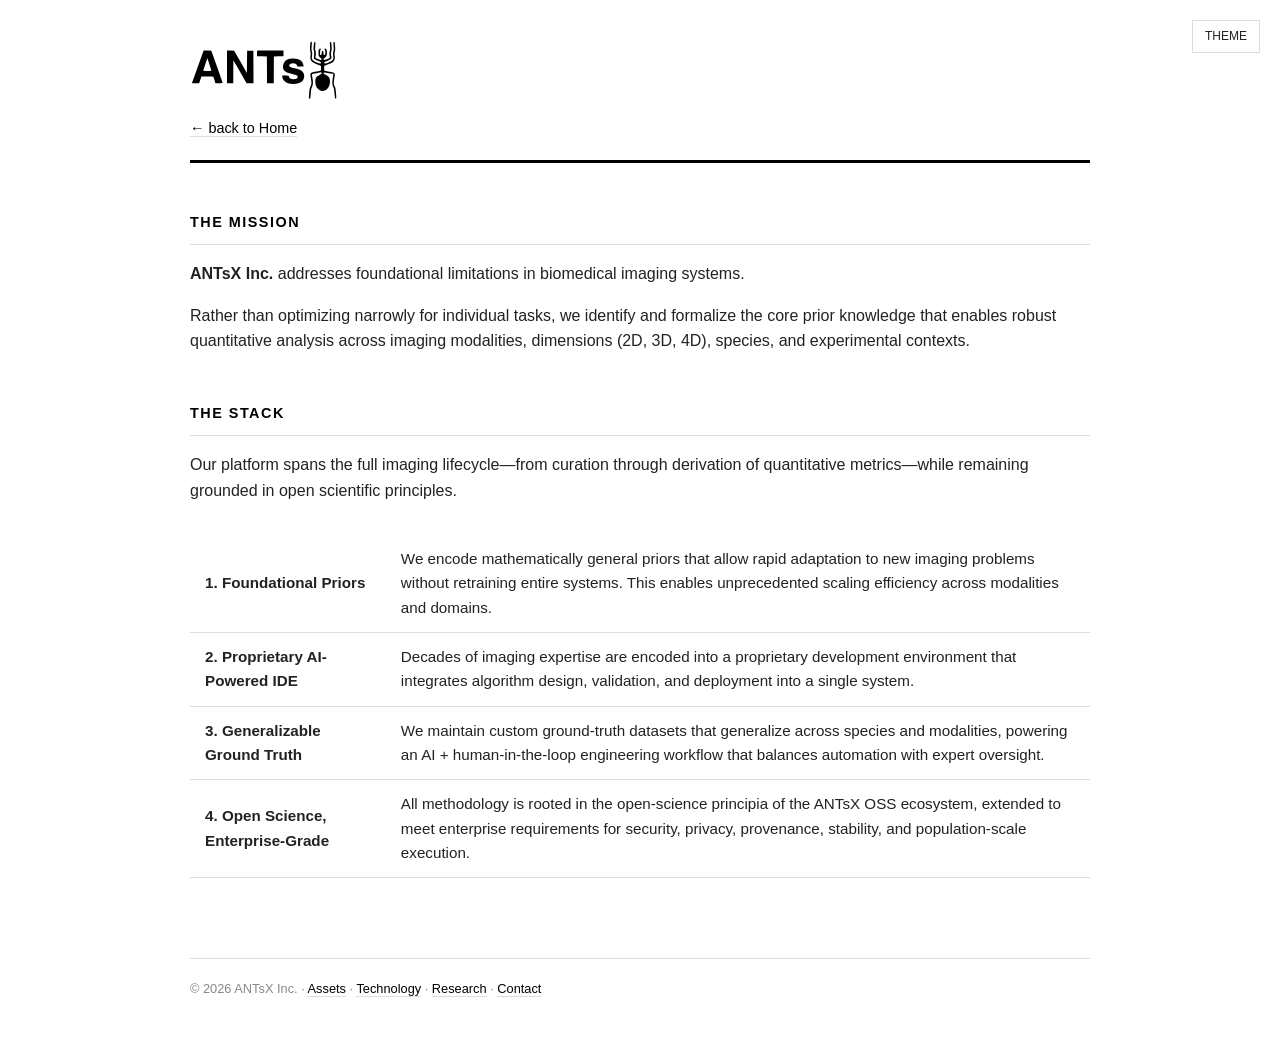
==== commit 767ce541: "BUG: cut and paste error" ====
--- a/about.html
+++ b/about.html
@@ -2,7 +2,7 @@
 <html lang="en">
 <head>
   <meta charset="UTF-8">
-  <title>ANTsX Inc. | Principled Imaging Intelligence</title>
+  <title>ANTsX | Assets</title>
   <link rel="stylesheet" href="css/style.css">
 </head>
 
@@ -19,72 +19,57 @@
 </div>
 
 <header>
-  <div class="logo-container">
+  <div class="logo-container" style="width: 150px;">
     <img id="logo-img" alt="ANTsX Inc." />
   </div>
-  <p><strong>Foundational Imaging Intelligence. Reliable at Scale.</strong></p>
+  <p><a href="index.html">← back to Home</a></p>
 </header>
 
-<main class="manifesto-container">
+<section>
+  <h2>The Mission</h2>
+  <p>
+    <strong>ANTsX Inc.</strong> addresses foundational limitations in biomedical imaging systems.
+  </p>
+  <p>
+    Rather than optimizing narrowly for individual tasks, we identify and formalize the core prior knowledge that enables robust quantitative analysis across imaging modalities, dimensions (2D, 3D, 4D), species, and experimental contexts.
+  </p>
+</section>
 
-  <!-- 1. THE PROBLEM -->
-  <div class="thought-block active">
-    <div class="sentence-trigger">
-      We solve <strong>foundational problems</strong> in medical imaging.
-      <span class="toggle-icon">[-]</span>
-    </div>
-    <div class="expansion-content">
-      <p>
-        Most imaging systems are built by overfitting solutions to individual tasks. We take the opposite approach. We identify and encode the core prior knowledge that makes imaging problems solvable across modalities, anatomies, species, and scales.
-      </p>
-      <p>
-        This foundation allows rapid customization to new problems without rebuilding pipelines—yielding unprecedented efficiency, scalability, and reliability of deployment.
-      </p>
-      <p class="deep-link">
-        <a href="about.html">System Assets &rarr;</a>
-      </p>
-    </div>
-  </div>
+<section id="moat">
+  <h2>The Stack</h2>
+  <p>
+    Our platform spans the full imaging lifecycle—from curation through derivation of quantitative metrics—while remaining grounded in open scientific principles.
+  </p>
 
-  <!-- 2. FIRST STEP -->
-  <div class="thought-block">
-    <div class="sentence-trigger">
-      First: AI encoded with <strong>decades of expertise</strong>.
-      <span class="toggle-icon">[+]</span>
-    </div>
-    <div class="expansion-content">
-      <p>
-        Our systems are not trained in isolation. They are constructed using a proprietary AI-powered development environment that encodes decades of domain expertise in quantitative biomedical imaging.
-      </p>
-      <p>
-        This allows us to derive meaningful, stable quantitative metrics from 2D, 3D, and 4D imaging data with minimal manual re-engineering.
-      </p>
-      <p class="deep-link">
-        <a href="long.html#foundation">How the system is built &rarr;</a>
-      </p>
-    </div>
-  </div>
-
-  <!-- 3. SECOND STEP -->
-  <div class="thought-block">
-    <div class="sentence-trigger">
-      Second: <strong>AI + human-in-the-loop</strong> by design.
-      <span class="toggle-icon">[+]</span>
-    </div>
-    <div class="expansion-content">
-      <p>
-        We maintain custom ground-truth data that generalizes across imaging modalities and species. This data powers an AI + human-in-the-loop engineering process that combines automation with expert validation.
-      </p>
-      <p>
-        The result is a system that scales without sacrificing interpretability, provenance, or trust.
-      </p>
-      <p class="deep-link">
-        <a href="long.html#qa">Quality & Validation &rarr;</a>
-      </p>
-    </div>
-  </div>
-
-</main>
+  <table class="comparison-table">
+    <tbody>
+      <tr>
+        <td><strong>1. Foundational Priors</strong></td>
+        <td>
+          We encode mathematically general priors that allow rapid adaptation to new imaging problems without retraining entire systems. This enables unprecedented scaling efficiency across modalities and domains.
+        </td>
+      </tr>
+      <tr>
+        <td><strong>2. Proprietary AI-Powered IDE</strong></td>
+        <td>
+          Decades of imaging expertise are encoded into a proprietary development environment that integrates algorithm design, validation, and deployment into a single system.
+        </td>
+      </tr>
+      <tr>
+        <td><strong>3. Generalizable Ground Truth</strong></td>
+        <td>
+          We maintain custom ground-truth datasets that generalize across species and modalities, powering an AI + human-in-the-loop engineering workflow that balances automation with expert oversight.
+        </td>
+      </tr>
+      <tr>
+        <td><strong>4. Open Science, Enterprise-Grade</strong></td>
+        <td>
+          All methodology is rooted in the open-science principia of the ANTsX OSS ecosystem, extended to meet enterprise requirements for security, privacy, provenance, stability, and population-scale execution.
+        </td>
+      </tr>
+    </tbody>
+  </table>
+</section>
 
 <footer>
   © 2026 ANTsX Inc. ·
@@ -110,16 +95,6 @@
       applyANTsXBranding();
     });
   }
-
-  const blocks = document.querySelectorAll(".thought-block");
-  blocks.forEach(block => {
-    block.addEventListener("click", function(e) {
-      if (e.target.tagName === "A") return;
-      this.classList.toggle("active");
-      const icon = this.querySelector(".toggle-icon");
-      icon.innerText = this.classList.contains("active") ? "[-]" : "[+]";
-    });
-  });
 });
 </script>
 
